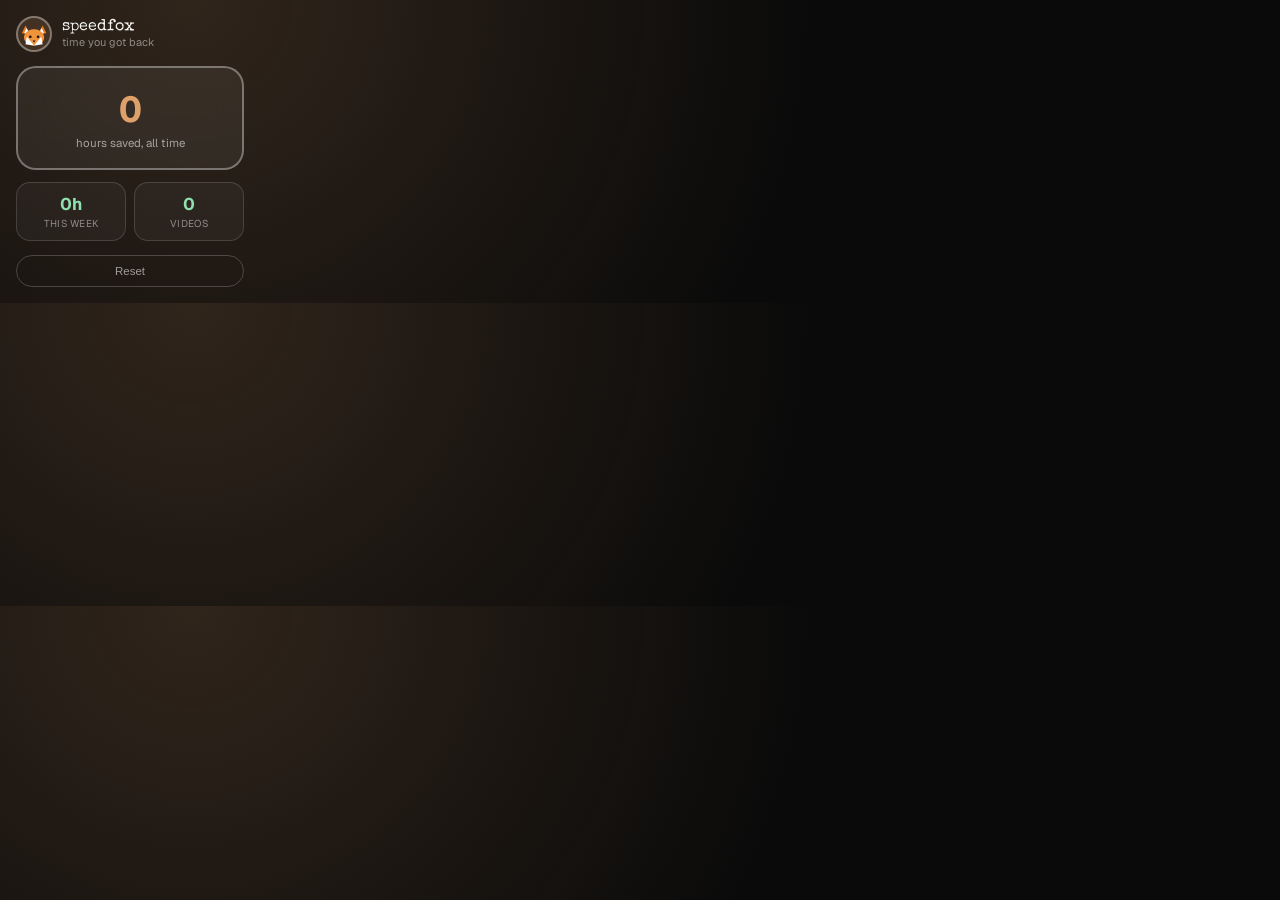
==== popup.html @ 51d8d423 "Add files via upload" ====
<!DOCTYPE html>
<html>
<head>
  <meta charset="utf-8" />
  <link rel="stylesheet" href="popup.css" />
</head>
<body>
  <div class="pop-header">
    <img class="pop-mascot" src="assets/fox.png" alt="" />
    <div>
      <div class="pop-title">speedfox</div>
      <div class="pop-subtitle">time you got back</div>
    </div>
  </div>

  <div class="pop-hero">
    <div class="pop-hero-value" id="totalHours">0</div>
    <div class="pop-hero-label">hours saved, all time</div>
  </div>

  <div class="pop-grid">
    <div class="pop-card">
      <div class="pop-card-value" id="weekHours">0h</div>
      <div class="pop-card-label">this week</div>
    </div>
    <div class="pop-card">
      <div class="pop-card-value" id="videoCount">0</div>
      <div class="pop-card-label">videos</div>
    </div>
  </div>

  <button id="resetBtn" class="pop-reset">Reset</button>

  <script src="popup.js"></script>
</body>
</html>
---- popup.css ----
@import url('https://fonts.googleapis.com/css2?family=Special+Elite&family=Geist:wght@400;500;600;700&display=swap');

* { box-sizing: border-box; }

body {
  margin: 0;
  width: 260px;
  font-family: 'Geist', Arial, sans-serif;
  background: #0a0a0a;
  background-image: radial-gradient(circle at 15% 0%, rgba(224,160,106,0.18), transparent 55%);
  color: #f5f4f2;
  padding: 16px;
}

.pop-header {
  display: flex;
  align-items: center;
  gap: 10px;
  margin-bottom: 14px;
}

.pop-mascot {
  width: 36px;
  height: 36px;
  border-radius: 50%;
  object-fit: cover;
  background: rgba(224, 160, 106, 0.15);
  border: 2px solid rgba(255,255,255,0.35);
}

.pop-title {
  font-family: 'Special Elite', serif;
  font-size: 16px;
}

.pop-subtitle {
  font-size: 11px;
  color: rgba(245, 244, 242, 0.5);
}

.pop-hero {
  text-align: center;
  background: rgba(255, 255, 255, 0.06);
  border: 2px solid rgba(255, 255, 255, 0.35);
  backdrop-filter: blur(14px);
  border-radius: 20px;
  padding: 18px 10px;
  margin-bottom: 12px;
}

.pop-hero-value {
  font-size: 36px;
  font-weight: 700;
  color: #e0a06a;
  font-variant-numeric: tabular-nums;
  letter-spacing: -1px;
}

.pop-hero-label {
  font-size: 11.5px;
  color: rgba(245, 244, 242, 0.6);
  margin-top: 2px;
}

.pop-grid {
  display: grid;
  grid-template-columns: 1fr 1fr;
  gap: 8px;
  margin-bottom: 14px;
}

.pop-card {
  background: rgba(255, 255, 255, 0.04);
  border: 1px solid rgba(255, 255, 255, 0.14);
  border-radius: 14px;
  padding: 10px;
  text-align: center;
}

.pop-card-value {
  font-size: 17px;
  font-weight: 700;
  color: #8fe0ae;
}

.pop-card-label {
  font-size: 10px;
  color: rgba(245, 244, 242, 0.5);
  text-transform: uppercase;
  letter-spacing: 0.3px;
  margin-top: 2px;
}

.pop-reset {
  width: 100%;
  padding: 9px;
  border-radius: 100px;
  border: 1px solid rgba(255, 255, 255, 0.2);
  background: transparent;
  color: rgba(245, 244, 242, 0.6);
  font-size: 11.5px;
  cursor: pointer;
}

.pop-reset:hover {
  background: rgba(255, 255, 255, 0.08);
  color: #fff;
}
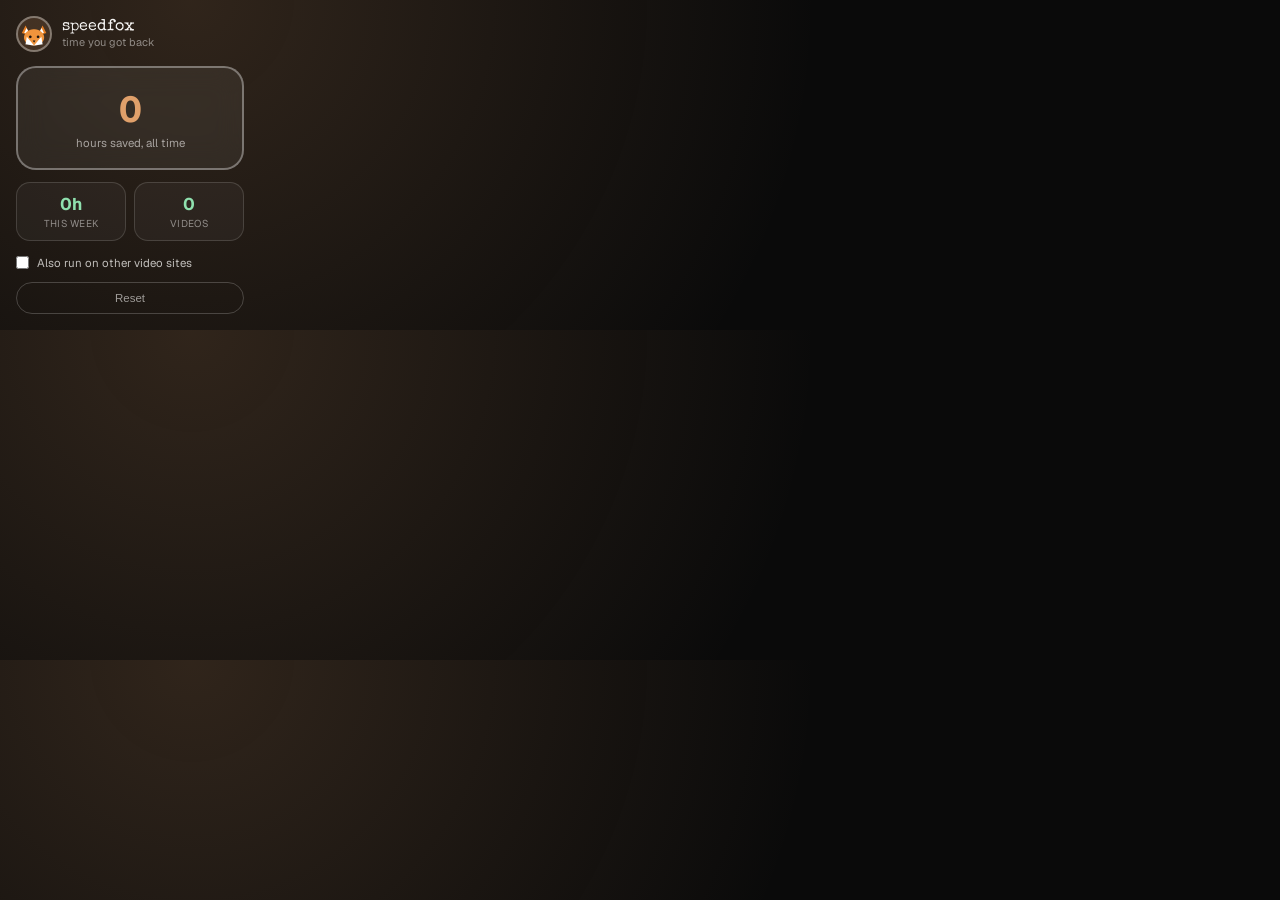
==== commit 84fe516b: "Fix stats accuracy, site access and privacy issues from review - Count time saved from media events " ====
--- a/popup.html
+++ b/popup.html
@@ -29,6 +29,11 @@
     </div>
   </div>
 
+  <label class="pop-toggle">
+    <input type="checkbox" id="otherSitesToggle" />
+    <span>Also run on other video sites</span>
+  </label>
+
   <button id="resetBtn" class="pop-reset">Reset</button>
 
   <script src="popup.js"></script>
--- a/popup.css
+++ b/popup.css
@@ -1,4 +1,16 @@
-@import url('https://fonts.googleapis.com/css2?family=Special+Elite&family=Geist:wght@400;500;600;700&display=swap');
+@font-face {
+  font-family: 'Geist';
+  src: url('fonts/geist-latin.woff2') format('woff2');
+  font-weight: 400 700;
+  font-display: swap;
+}
+
+@font-face {
+  font-family: 'Special Elite';
+  src: url('fonts/special-elite-latin.woff2') format('woff2');
+  font-weight: 400;
+  font-display: swap;
+}
 
 * { box-sizing: border-box; }
 
@@ -91,6 +103,21 @@
   margin-top: 2px;
 }
 
+.pop-toggle {
+  display: flex;
+  align-items: center;
+  gap: 8px;
+  margin-bottom: 12px;
+  font-size: 11.5px;
+  color: rgba(245, 244, 242, 0.75);
+  cursor: pointer;
+}
+
+.pop-toggle input {
+  accent-color: #e0a06a;
+  margin: 0;
+}
+
 .pop-reset {
   width: 100%;
   padding: 9px;
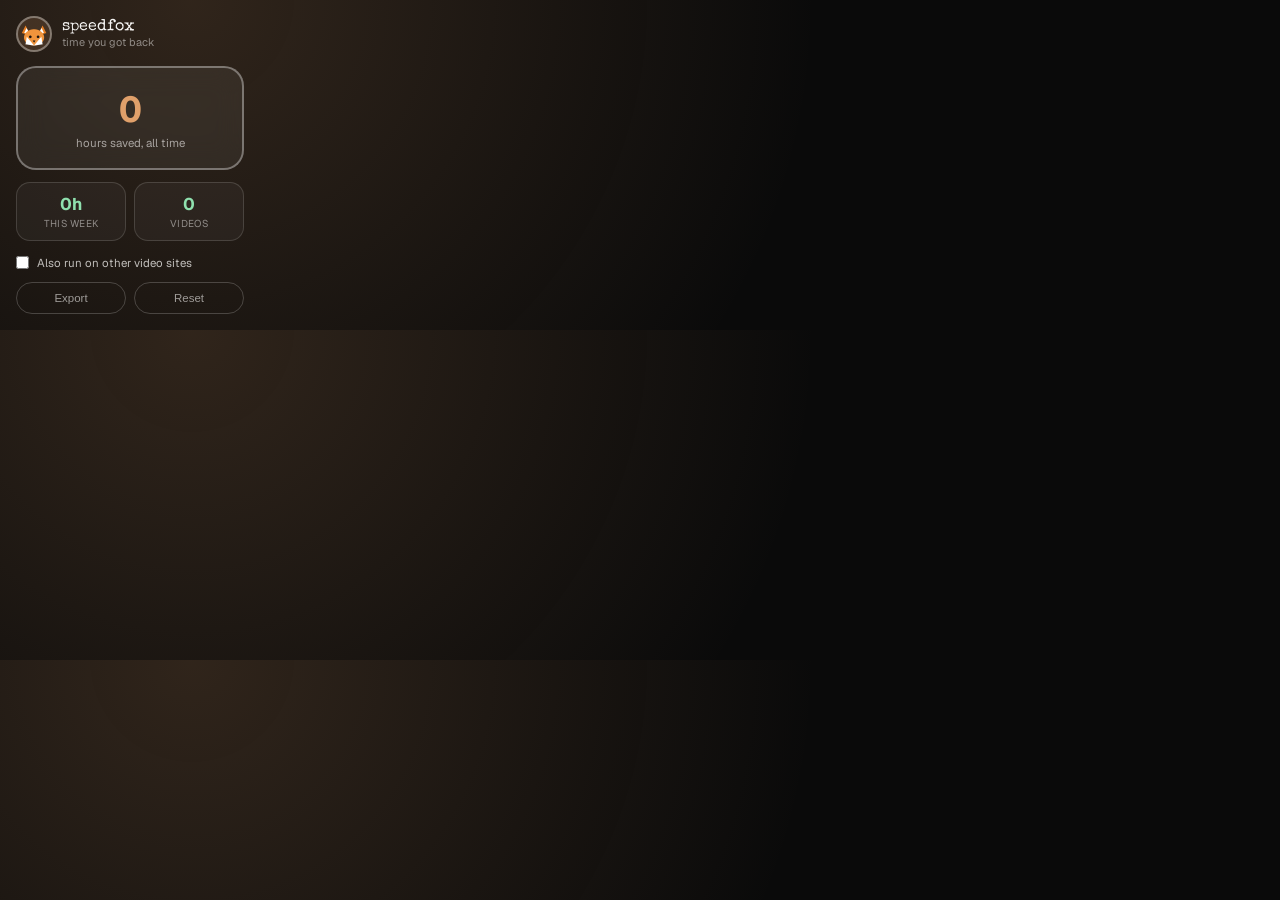
==== commit e7a3cbe7: "Add a stats export button to the popup Export downloads everything stored under speedsaver_stats as " ====
--- a/popup.html
+++ b/popup.html
@@ -29,13 +29,42 @@
     </div>
   </div>
 
+  <div class="pop-video" id="videoPanel" hidden>
+    <div class="pop-video-head">
+      <span class="pop-section-label">this video</span>
+      <span class="pop-video-speed" id="videoSpeed">1×</span>
+    </div>
+    <div class="pop-row">
+      <span class="pop-row-label">Finishes at</span>
+      <span class="pop-row-value" id="videoFinish">—</span>
+    </div>
+    <div class="pop-row">
+      <span class="pop-row-label">Time left</span>
+      <span class="pop-row-value"><span id="videoLeft">—</span> <span class="pop-was" id="videoWas"></span></span>
+    </div>
+    <div class="pop-row">
+      <span class="pop-row-label">Saving</span>
+      <span class="pop-row-value pop-saving" id="videoSaving">—</span>
+    </div>
+    <div class="pop-estimate" id="videoEstimate"></div>
+    <div class="pop-suggestion" id="videoSuggestion" hidden>
+      <span id="videoSuggestionText"></span>
+      <button id="videoSuggestionApply">Apply</button>
+    </div>
+  </div>
+  <div class="pop-video-empty" id="videoEmpty" hidden>No video in this tab</div>
+
   <label class="pop-toggle">
     <input type="checkbox" id="otherSitesToggle" />
     <span>Also run on other video sites</span>
   </label>
 
-  <button id="resetBtn" class="pop-reset">Reset</button>
+  <div class="pop-actions">
+    <button id="exportBtn" class="pop-btn">Export</button>
+    <button id="resetBtn" class="pop-btn">Reset</button>
+  </div>
 
+  <script src="lib/widget-core.js"></script>
   <script src="popup.js"></script>
 </body>
 </html>
--- a/popup.css
+++ b/popup.css
@@ -13,6 +13,8 @@
 }
 
 * { box-sizing: border-box; }
+
+[hidden] { display: none !important; }
 
 body {
   margin: 0;
@@ -103,6 +105,107 @@
   margin-top: 2px;
 }
 
+.pop-video {
+  background: rgba(255, 255, 255, 0.04);
+  border: 1px solid rgba(255, 255, 255, 0.14);
+  border-radius: 14px;
+  padding: 10px 12px;
+  margin-bottom: 12px;
+  display: flex;
+  flex-direction: column;
+  gap: 6px;
+}
+
+.pop-video-head {
+  display: flex;
+  align-items: baseline;
+  justify-content: space-between;
+}
+
+.pop-section-label {
+  font-size: 10px;
+  color: rgba(245, 244, 242, 0.5);
+  text-transform: uppercase;
+  letter-spacing: 0.3px;
+}
+
+.pop-video-speed {
+  font-size: 20px;
+  font-weight: 700;
+  color: #e0a06a;
+  font-variant-numeric: tabular-nums;
+}
+
+.pop-row {
+  display: flex;
+  justify-content: space-between;
+  gap: 8px;
+  font-size: 11.5px;
+}
+
+.pop-row-label {
+  color: rgba(245, 244, 242, 0.55);
+}
+
+.pop-row-value {
+  font-weight: 500;
+  font-variant-numeric: tabular-nums;
+  text-align: right;
+}
+
+.pop-saving {
+  color: #8fe0ae;
+  font-weight: 600;
+}
+
+.pop-was,
+.pop-estimate {
+  color: rgba(245, 244, 242, 0.5);
+  font-size: 10.5px;
+  font-weight: 400;
+}
+
+.pop-estimate:empty {
+  display: none;
+}
+
+.pop-suggestion {
+  display: flex;
+  align-items: center;
+  justify-content: space-between;
+  gap: 6px;
+  padding: 7px 9px;
+  border-radius: 12px;
+  background: rgba(224, 160, 106, 0.16);
+  border: 1px solid rgba(224, 160, 106, 0.35);
+  font-size: 10.5px;
+  line-height: 1.3;
+  color: #f0c69a;
+}
+
+.pop-suggestion button {
+  flex-shrink: 0;
+  border: none;
+  background: #0a0a0a;
+  color: #fafafa;
+  font-size: 10.5px;
+  font-weight: 600;
+  padding: 5px 10px;
+  border-radius: 100px;
+  cursor: pointer;
+}
+
+.pop-suggestion button:hover {
+  background: #333;
+}
+
+.pop-video-empty {
+  font-size: 11px;
+  color: rgba(245, 244, 242, 0.45);
+  text-align: center;
+  margin-bottom: 12px;
+}
+
 .pop-toggle {
   display: flex;
   align-items: center;
@@ -118,7 +221,13 @@
   margin: 0;
 }
 
-.pop-reset {
+.pop-actions {
+  display: grid;
+  grid-template-columns: 1fr 1fr;
+  gap: 8px;
+}
+
+.pop-btn {
   width: 100%;
   padding: 9px;
   border-radius: 100px;
@@ -129,7 +238,7 @@
   cursor: pointer;
 }
 
-.pop-reset:hover {
+.pop-btn:hover {
   background: rgba(255, 255, 255, 0.08);
   color: #fff;
 }
